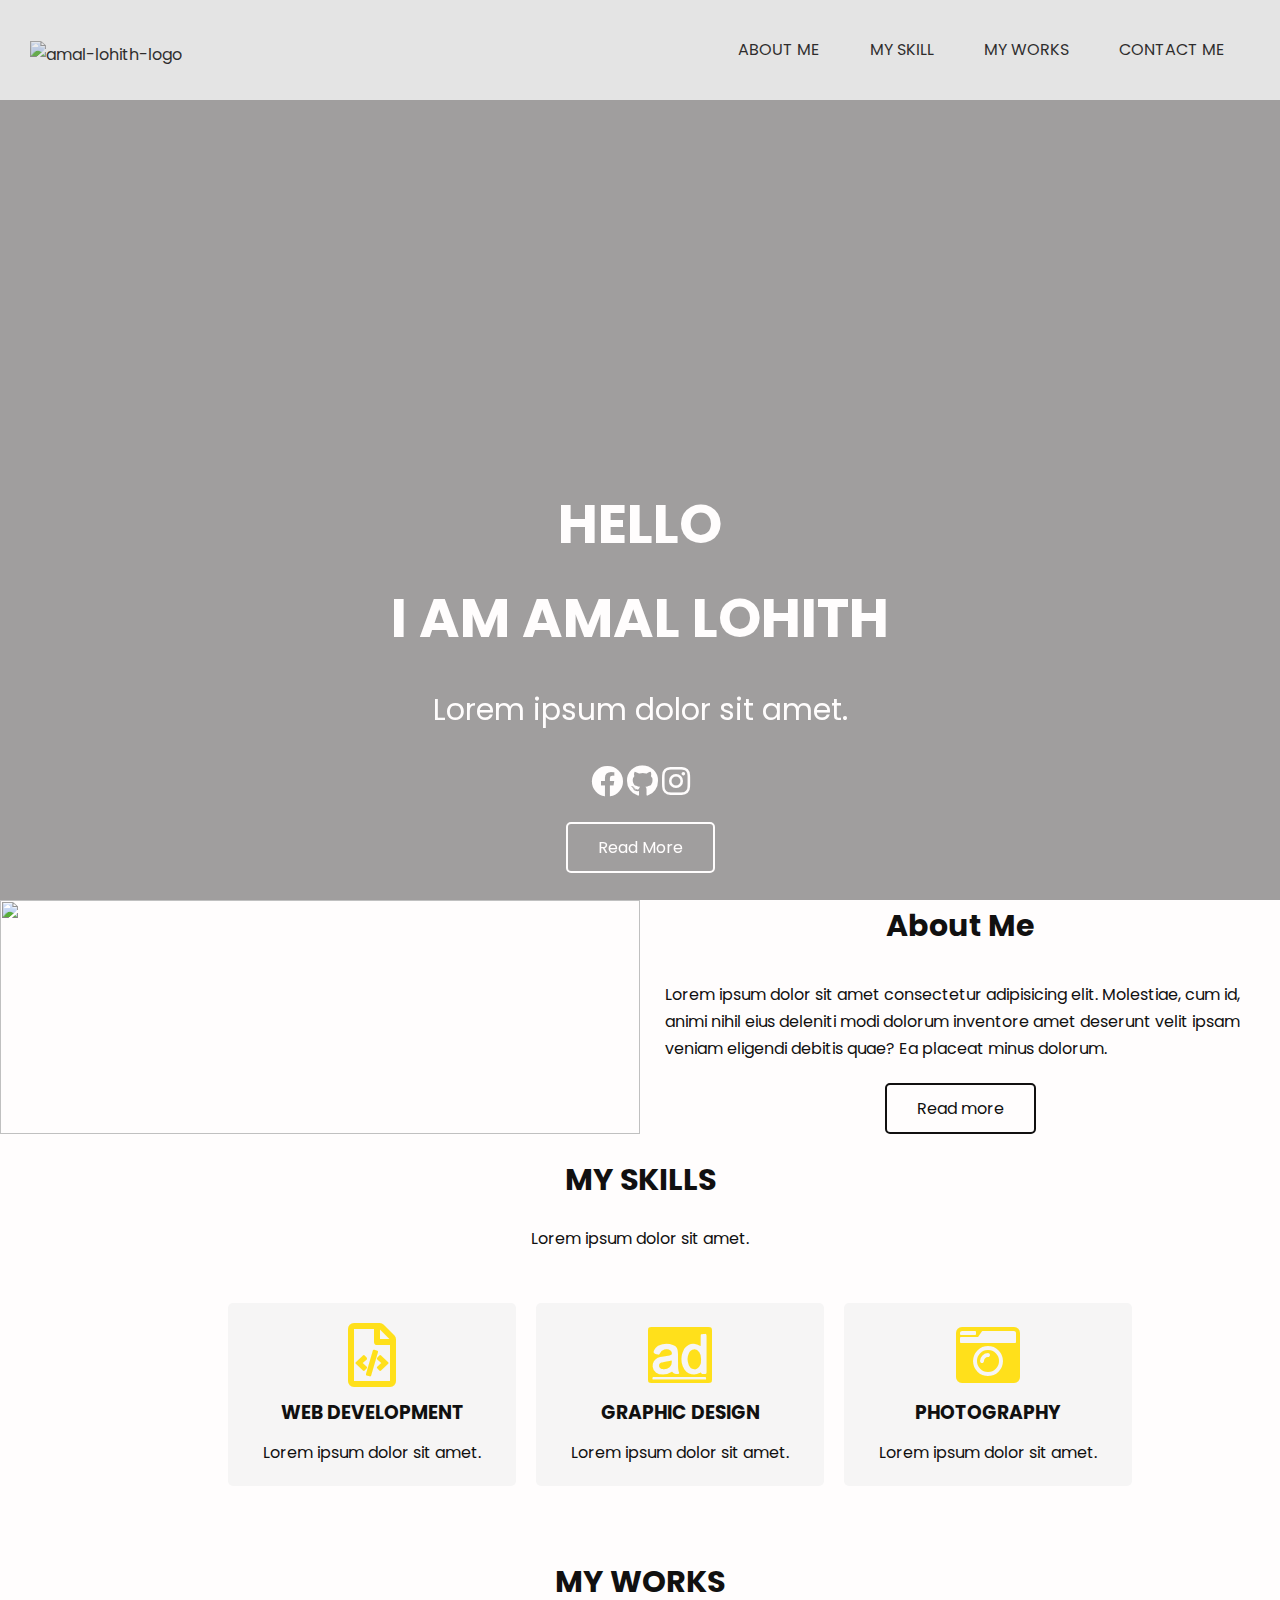
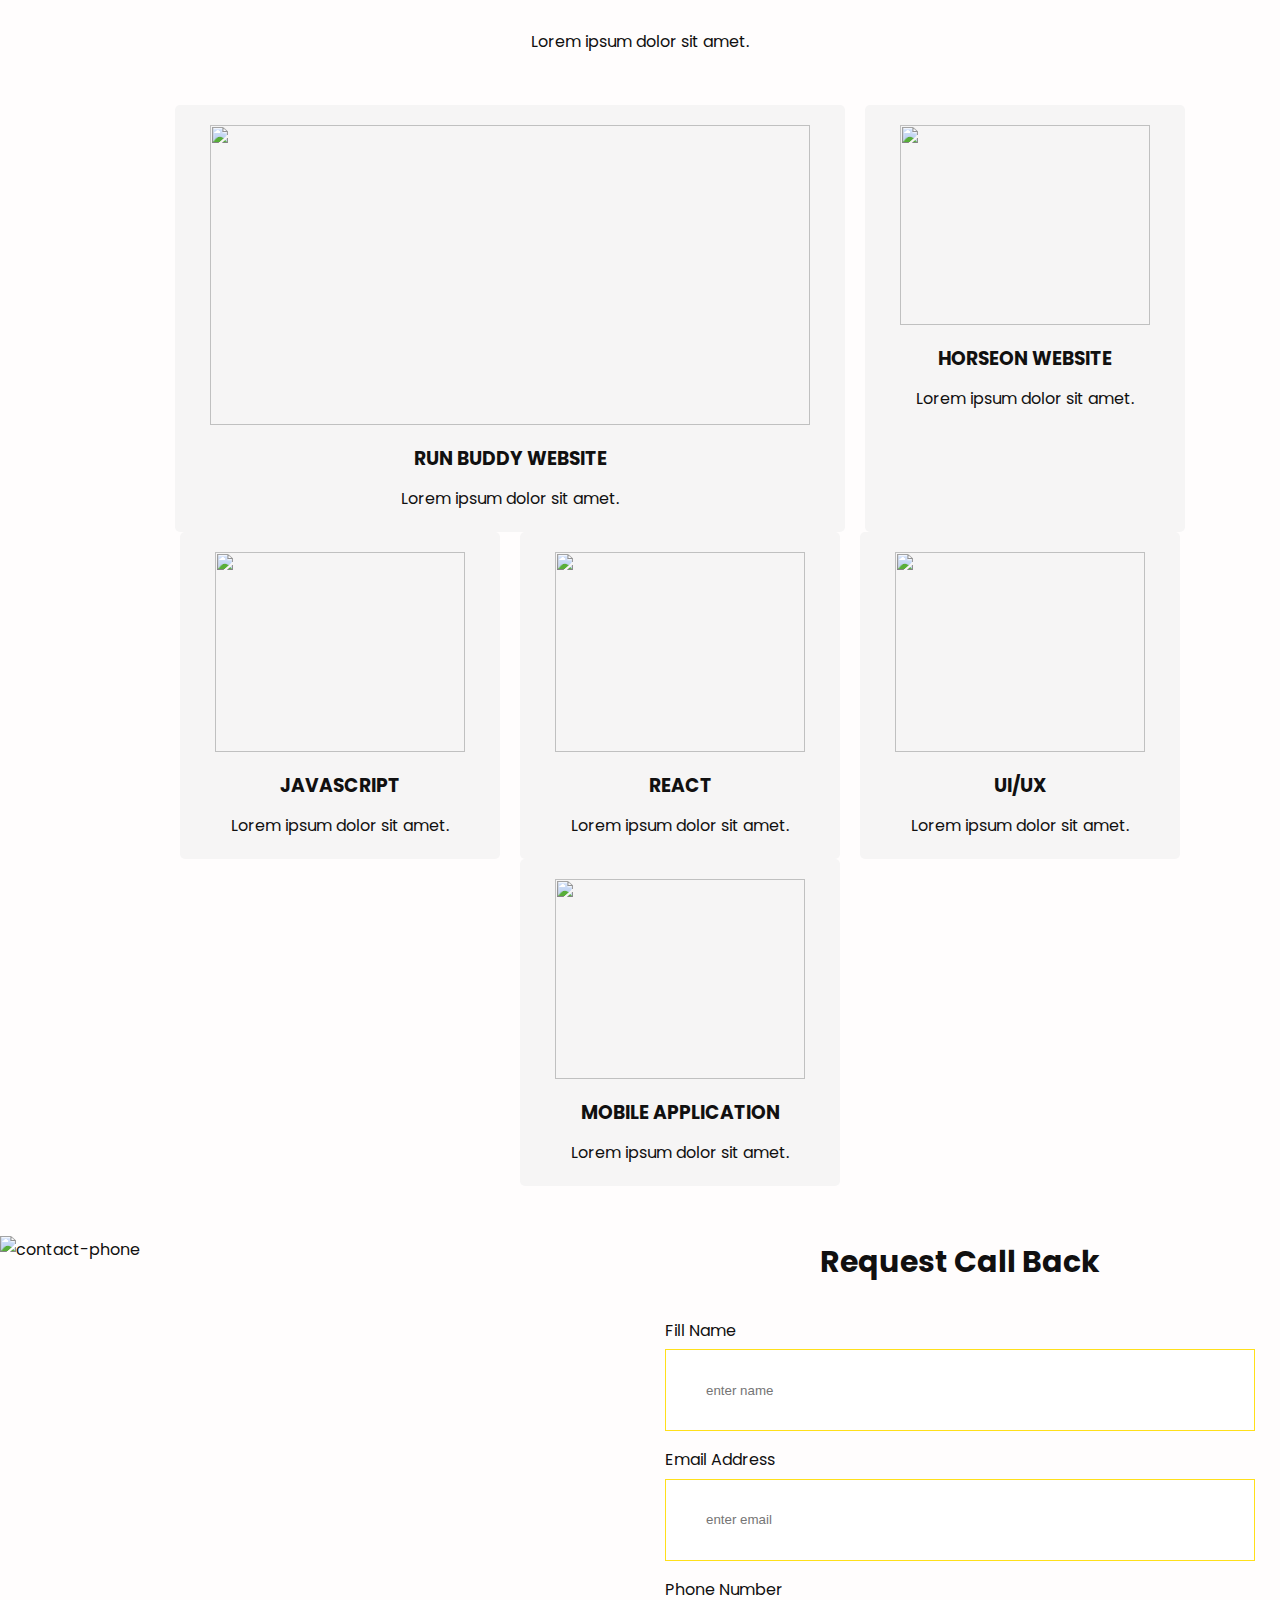
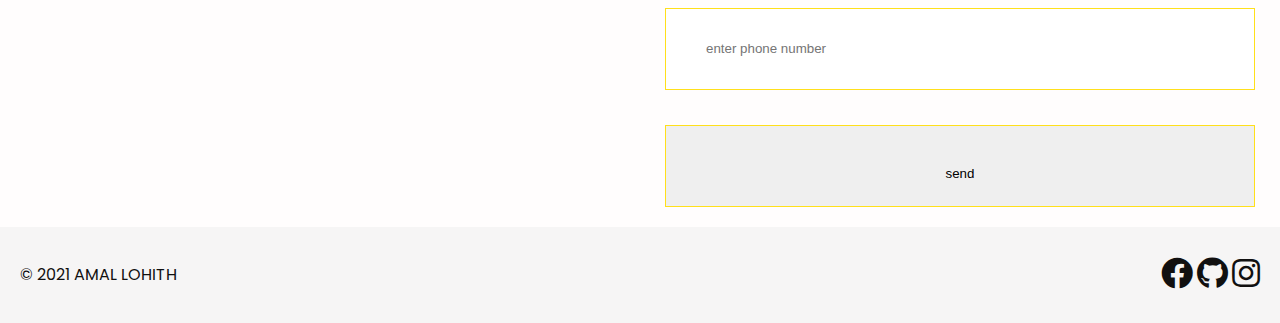
==== index.html @ c433d0b9 "all links check" ====
<!DOCTYPE html>
<html lang="en">

<head>
  <meta charset="UTF-8">
  <meta http-equiv="X-UA-Compatible" content="IE=edge">
  <meta name="viewport" content="width=device-width, initial-scale=1.0">
  <link rel="stylesheet" href="./css/stylesheet.css">
  <link rel="stylesheet" href="https://cdnjs.cloudflare.com/ajax/libs/font-awesome/5.15.3/css/all.min.css">

  <title>AMAL LOHITH</title>
</head>
<!-- hero/jumbroton -->
<header class="hero" id="home">
  <!-- navbar -->
  <div class="navbar">
    <a href="#home"><img src="./image/LOGO-MAILCHIMP-COLO.png" alt="amal-lohith-logo"></a>

    <nav class="nav">
      <ul>
        <li><a href="#about-me">ABOUT ME</a> </li>
        <li><a href="#my-skills">MY SKILL</a> </li>
        <li><a href="#my-works">MY WORKS</a> </li>
        <li><a href="#contact-me">CONTACT ME</a> </li>
      </ul>
    </nav>
  </div>
  <div class="content">
    <h1>HELLO</h1>
    <h1>I AM AMAL LOHITH</h1>
    <P>Lorem ipsum dolor sit amet.</P>
    <div class="icon-hero">
      <a href="https://www.facebook.com/profile.php?id=100009251343406" target="_blank"><i
          class="fab fa-2x fa-facebook foot-icon"></i></a>
      <a href="https://github.com/LohithAmal" target="_blank"><i class="fab fa-2x fa-github foot-icon"></i></a>
      <a href="https://www.instagram.com/lohith_amal/" target="_blank"><i
          class="fab fa-2x fa-instagram foot-icon"></i></a>
    </div>
    <a href="#about-me" class="button">Read More</a>
  </div>
</header>
<!-- about me -->

<section class="about-me" id="about-me">
  <div class="row">
    <div class="column">
      <div class="column-1">
        <img src="./image/round.jpg" alt="">
      </div>
    </div>
    <div class="column">
      <div class="column-2">
        <h2><span class="name">A</span>bout <span class="name">M</span>e</h2>
        <p>Lorem ipsum dolor sit amet consectetur adipisicing elit. Molestiae, cum id, animi nihil eius deleniti modi
          dolorum inventore amet deserunt velit ipsam veniam eligendi debitis quae? Ea placeat minus dolorum.</p>
        <a href="#" class="buttonn">Read more</a>
      </div>
    </div>
  </div>
</section>

<!-- my skills -->
<section class="skill" id="my-skills">
  <div class="skill-content">
    <h2><span class="name">M</span>Y <span class="name">S</span>KILLS</h2>
    <p>Lorem ipsum dolor sit amet.</p>
  </div>
  <div class="skill-row">
    <div class="skill-column">
      <div class="skill-column-1">
        <i class="far fa-4x  fa-file-code icon-hover icon-color"></i>
        <h3>WEB DEVELOPMENT</h3>
        <P>Lorem ipsum dolor sit amet.</P>
      </div>
      <div class="skill-column-2">
        <i class="fab fa-4x fa-adversal icon-hover icon-color"></i>
        <h3>GRAPHIC DESIGN</h3>
        <P>Lorem ipsum dolor sit amet.</P>
      </div>
      <div class="skill-column-3">
        <i class="fas fa-4x fa-camera-retro icon-hover icon-color"></i>
        <h3>PHOTOGRAPHY</h3>
        <P>Lorem ipsum dolor sit amet.</P>
      </div>
    </div>
  </div>
</section>

<!-- my works -->

<section class="skill" id="my-works">
  <div class="skill-content">
    <h2><span class="name">M</span>Y <span class="name">W</span>ORKS</h2>
    <p>Lorem ipsum dolor sit amet.</p>
  </div>
  <div class="skill-row">
    <div class="skill-column">
      <div class="skill-column-1 grow">
        <a href="https://lohithamal.github.io/project-1/" target="_blank"><img src="./image/IMAGE1.jpg" alt=""></a>
        <h3>RUN BUDDY WEBSITE</h3>
        <P>Lorem ipsum dolor sit amet.</P>
      </div>
      <div class="skill-column-2">
        <a href="https://lohithamal.github.io/Assignment_1_uft/" target="_blank"><img src="./image/img9.jpg" alt=""></a>
        <h3>HORSEON WEBSITE</h3>
        <P>Lorem ipsum dolor sit amet.</P>
      </div>
      <div class="skill-column-3">
        <a href="#"><img src="./image/IMAGE3.jpg" alt=""></a>
        <h3>JAVASCRIPT</h3>
        <P>Lorem ipsum dolor sit amet.</P>
      </div>
      <div class="skill-column-3">
        <a href="#"><img src="./image/IMAGE4.jpg" alt=""></a>
        <h3>REACT</h3>
        <P>Lorem ipsum dolor sit amet.</P>
      </div>
      <div class="skill-column-3">
        <a href="#"><img src="./image/IMAGE7.jpg" alt=""></a>
        <h3>UI/UX</h3>
        <P>Lorem ipsum dolor sit amet.</P>
      </div>
      <div class="skill-column-3">
        <a href="#"><img src="./image/IMAGE8.jpg" alt=""></a>
        <h3>MOBILE APPLICATION</h3>
        <P>Lorem ipsum dolor sit amet.</P>
      </div>
    </div>
  </div>
</section>


<!-- call back form -->
<section class="about-me" id="contact-me">
  <div class="row">
    <div class="column">
      <div class="column-1">
        <img src="./image/contact_image.jpg" alt="contact-phone">
      </div>
    </div>
    <div class="column">
      <div class="column-2">
        <h2>Request Call Back</h2>
        <form class="call-back">
          <div class="form-control">
            <label for="name">Fill Name</label>
            <input type="text" id="name" name="name" placeholder="enter name">
          </div>
          <div class="form-control">
            <label for="email">Email Address</label>
            <input type="email" id="name" name="email" placeholder="enter email">
          </div>
          <div class="form-control">
            <label for="phone">Phone Number</label>
            <input type="text" id="phone" name="phone" placeholder="enter phone number">
          </div>
          <input type="submit" value="send" id="submit" class="btn-contact">
        </form>
      </div>
    </div>
  </div>
</section>

<!-- footer -->
<footer class="footer">
  <div class="footer-right">
    <p>&copy; 2021 AMAL LOHITH</p>
  </div>
  <div class="footer-left">
    <a href="https://www.facebook.com/profile.php?id=100009251343406" target="_blank"><i
        class="fab fa-2x fa-facebook foot-icon"></i></a>
    <a href="https://github.com/LohithAmal" target="_blank"><i class="fab fa-2x fa-github foot-icon"></i></a>
    <a href="https://www.instagram.com/lohith_amal/" target="_blank"><i
        class="fab fa-2x fa-instagram foot-icon"></i></a>
  </div>
</footer>

</body>

</html>
---- css/stylesheet.css ----
@import url('https://fonts.googleapis.com/css2?family=Poppins:wght@300;400&display=swap');
/* css variables */
:root{
  --background-color: #fffdfd;
  --text-color-1: #111010;
  --brand-color: #ffe01b;
  --background-color2:#F6F5F5;
}
/* universal styling */
*{
  margin:0;
  padding:0;
  box-sizing: border-box;
}
body{
  font-family: 'Poppins', sans-serif;
  background:var(--background-color);
  color: var(--text-color-1);
  line-height: 1.7;
}
ul{
  list-style: none;
}
a{
  text-decoration: none;
  color: var(--text-color-1);
}
/* navbar styling */
.navbar{
  display: flex;
  align-items: center;
  justify-content: space-between;
  text-align: center;
  background-color: var(--background-color2);
  opacity: 0.8;
  width: 100%;
  height:100px;
  position: fixed;
  top:0;
  padding: 0 30px;
}
.navbar img{
  margin-top: 10px;
}
.nav a{
  color: var(--text-color-1);
  padding: 10px 20px;
  margin:0 5px
}
.nav ul{
  display: flex;
}
.nav a:hover{
  border-bottom: 2px var(--brand-color) solid;
}
/* navbar styling END */

.hero{
  background: url(../image/hero_img.jpg) no-repeat center center/cover;
  height: 100vh;
  position: relative;
  color: var(--background-color);
}
.hero::before{
  content: '';
  position: absolute;
  top: 0;
  left: 0;
  height: 100%;
  width: 100%;
  background-color: var(--text-color-1);
  opacity: 0.4;
}
.hero *{
  z-index: 10;
}
.hero .content{
  display: flex;
  flex-direction: column;
  align-items: center;
  justify-content: center;
  text-align: center;
  height: 150%;
  padding: 0 20px;
}
.icon-hero{
  padding-bottom: 20px;
}
.icon-hero a{
  color: var(--background-color);
 
}
.icon-hero a:hover{
  color: var(--brand-color);
}
.content h1{
  font-size: 55px;
}
.content p{
  font-size:30px;
  max-width: 600px;
  margin: 20px 0 30px;
}

.button{
  display: inline-block;
  color: var(--background-color);
  border:2px var(--background-color) solid;
  padding: 10px 30px;
  border-radius: 5px;
}
.button:hover{
  background-color: var(--brand-color);
  color: var(--text-color-1);
}
.buttonn{
  display: inline-block;
  color: var(--text-color-1);
  border:2px var(--text-color-1) solid;
  padding: 10px 30px;
  border-radius: 5px;
  
}
.buttonn:hover{

}

/* about styling */


.about-me .row {
  display: flex;
  flex-wrap: wrap;
  width: 100%;
}
.about-me .column {
  display: flex;
  flex-direction: column;
  flex-basis: 100%;
  flex: 1;
  
    center/cover;
}
.about-me .column .column-1,
.about-me .column .column-2 {
  height: 100%;
}
.about-me img {
  width: 100%;
  height: 100%;
  object-fit: cover;
  
}
.about-me .column-2 {
  display: flex;
  flex-direction: column;
  align-items: center;
  justify-content: center;
  padding: 0 20px;
  margin: 0 5px;
}
.about-me h2 {
  font-size: 30px;
  font-weight: 600px;
  margin-bottom: 10px;
}
.about-me p {
  margin: 20px 0;
}

/* my skill styling */


.skill{
  display: flex;
  justify-content: space-around;
  flex-direction:column;
  align-items: center;
  text-align: center;
  flex-wrap: wrap;
  background-color:var(--background-color);
}
.skill-content h2{
  font-size: 1.9rem;
  padding: 20px;
 
}
.skill-row{
 
}
.skill-column{
  display: flex;
  flex-direction: row;
  justify-content: center;
  padding:30px 30px;
  margin:20px 30px;
  flex-wrap: wrap;
  flex:1;
  height: 100%;
  width: 100%;
}
.skill-column-1, .skill-column-2, .skill-column-3{
  padding: 20px 35px;
  margin-left: 20px;
  background-color: var(--background-color2);
  border-radius: 5px;
}
.icon-hover:hover{
  opacity: 0.8;
}
.skill-column h3{
padding: 10px 0;
}
.icon-color{
  color: var(--brand-color);
}
/* my work styling */
.skill-row img{
  height: 200px;
  width: 250px;
  cursor: pointer;
}
.skill-row img:hover{
  opacity: 0.8;
}

.skill-column .grow img{
  height: 300px;
  width: 600px;
}

/* call back styling */

.call-back{
  width: 100%;
  padding: 20px 0;
}
.call-back label{
  display: block;
  margin-bottom: 5px;
}
.call-back .form-control{
  margin-bottom: 15px;
}
.call-back input{
  width: 100%;
  padding:40px;
  height: 40px;
  border: 1px var(--brand-color) solid;
}
.btn-contact{
  padding: 12px 0;
  margin-top: 20px;
  display: inline-block;  
}
/* footer styling */
.footer{
  display: flex;
  justify-content: space-between;
  align-items: center;
  text-align: center;
  padding: 30px 20px;
  background-color: var(--background-color2);
}
.footer a:hover{
  color: var(--brand-color);
}
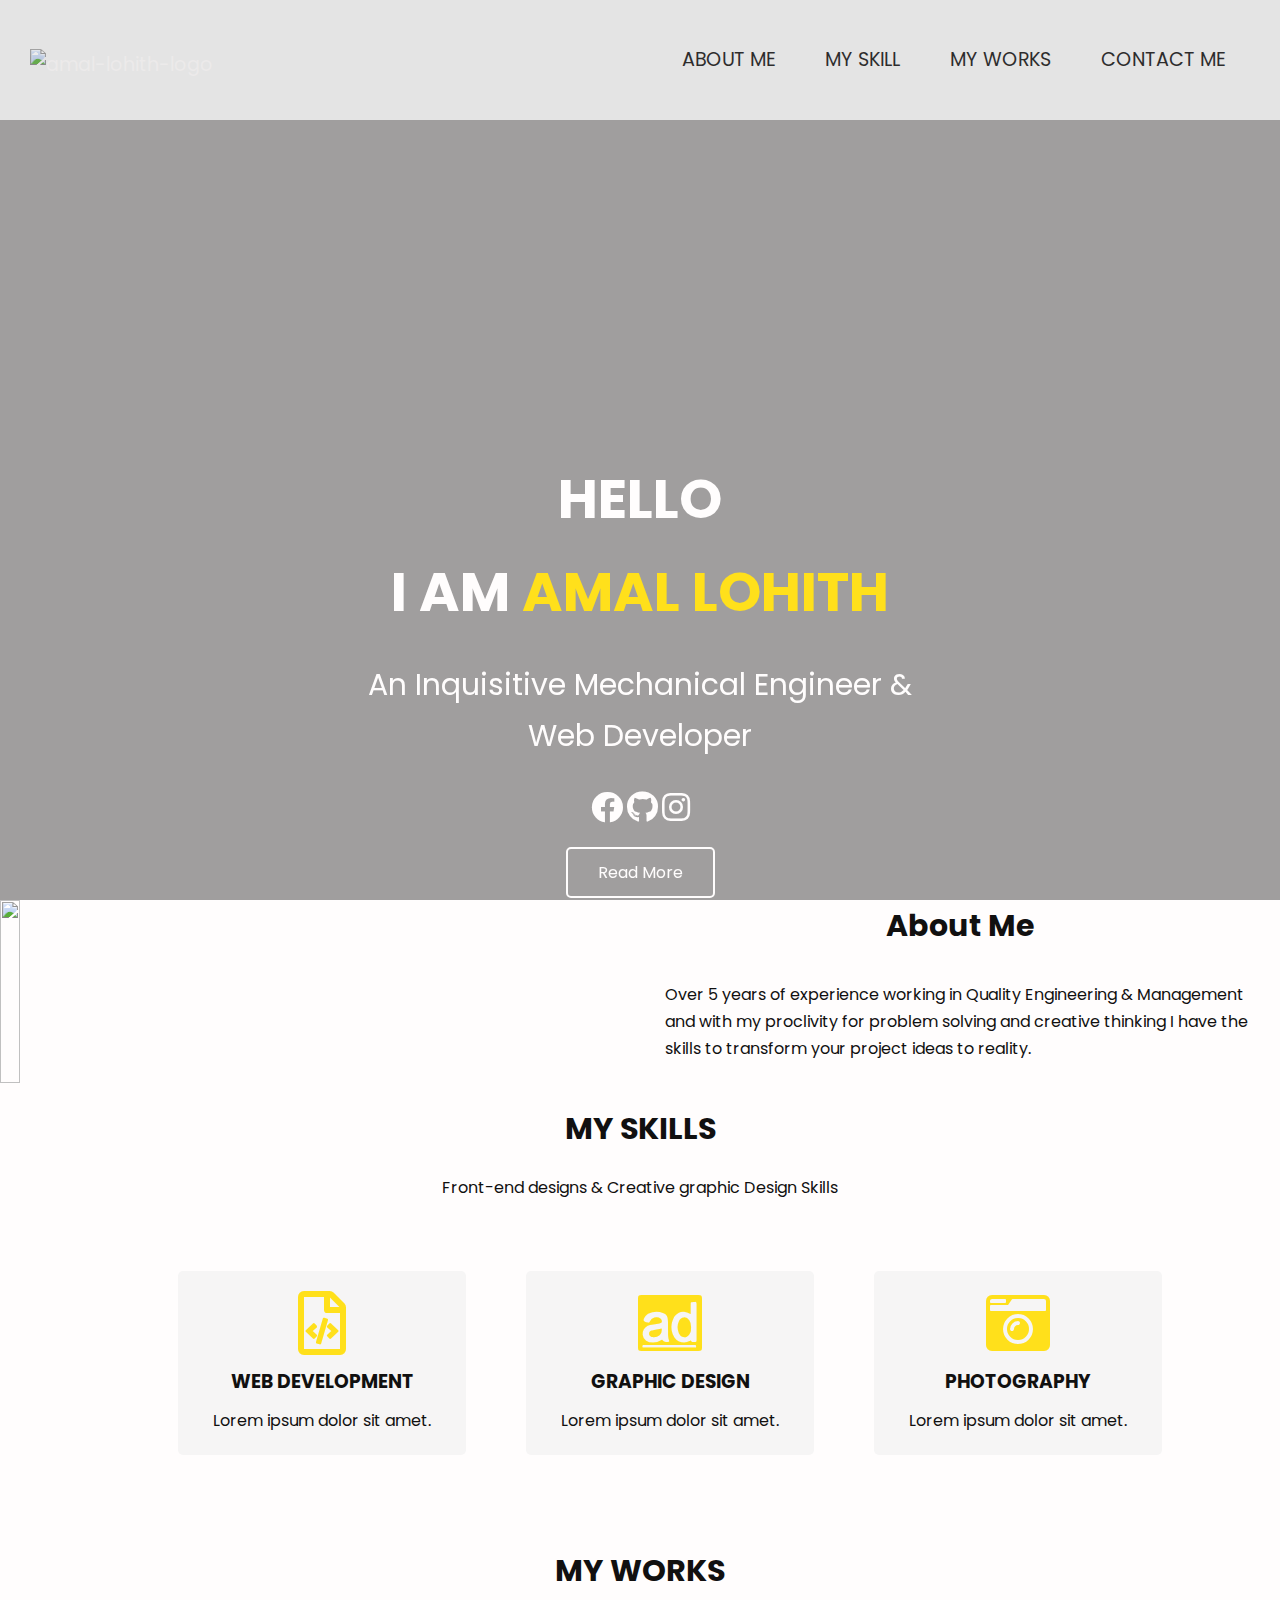
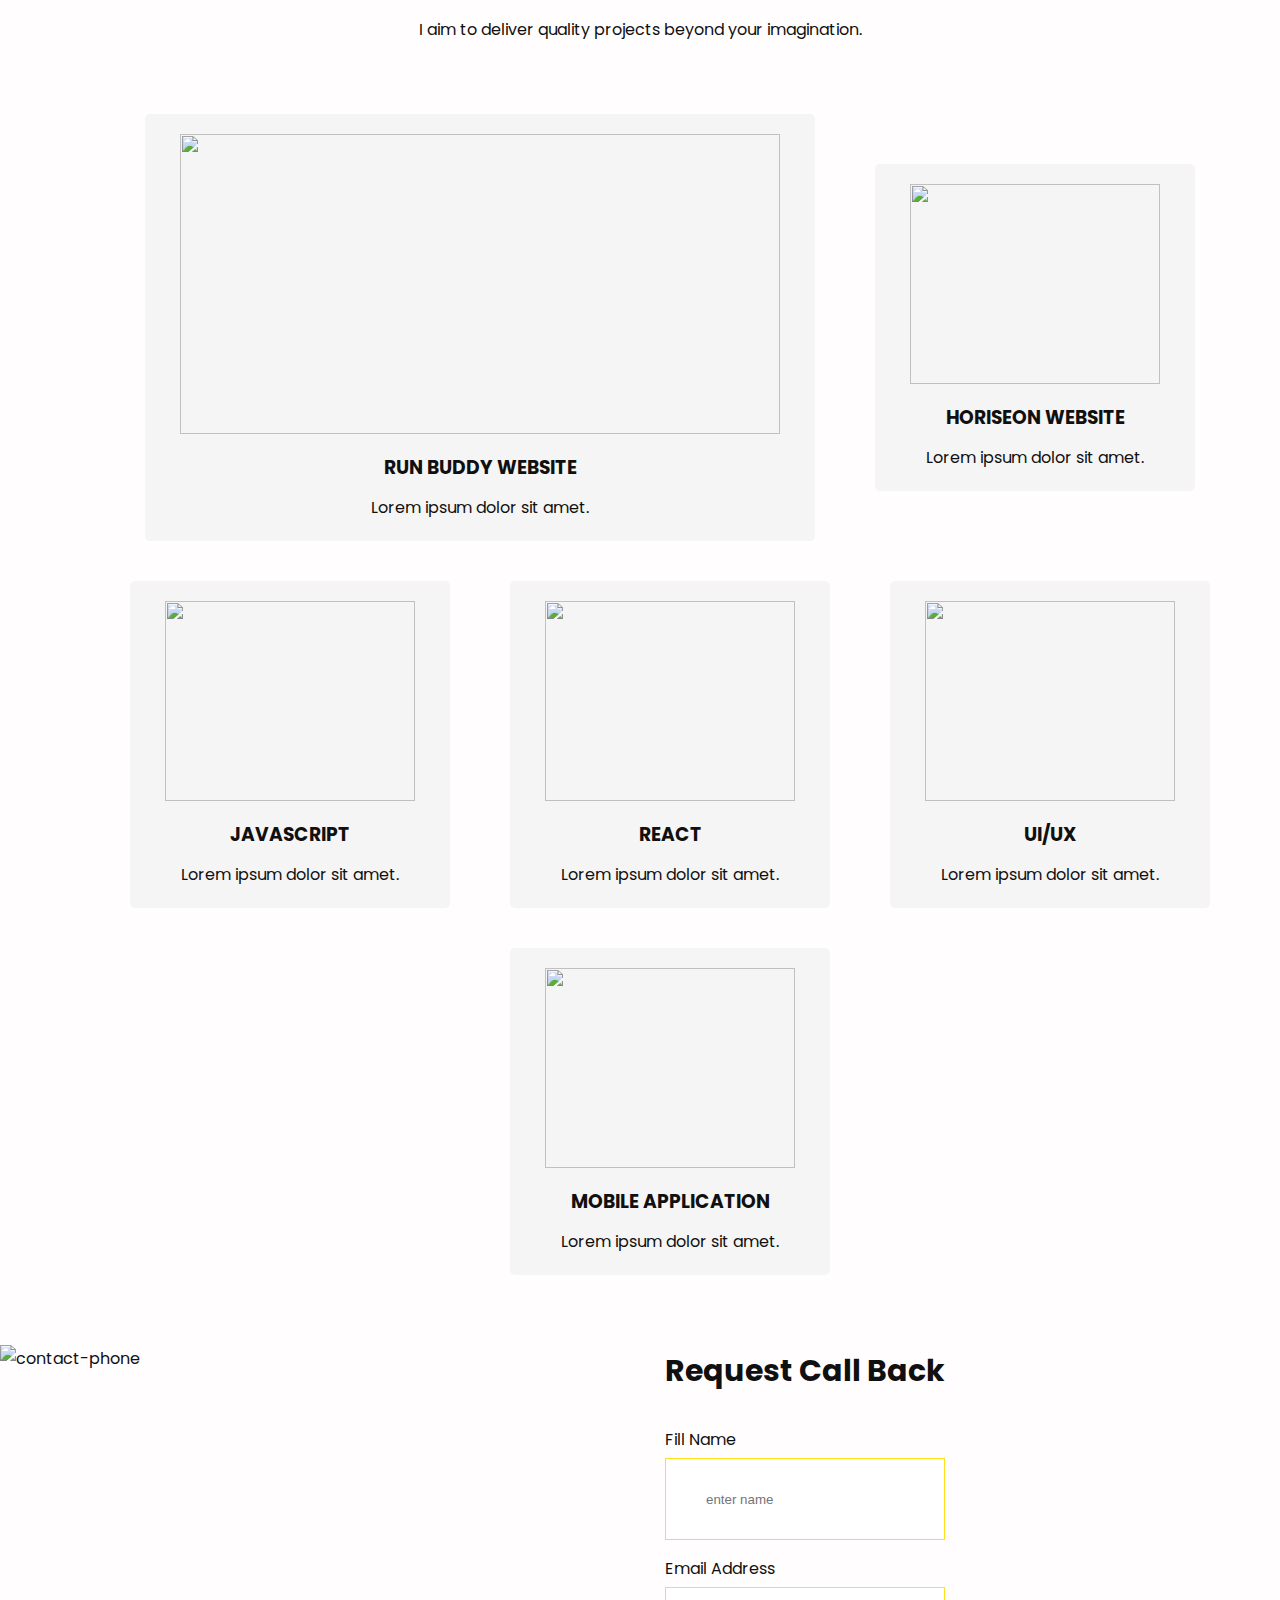
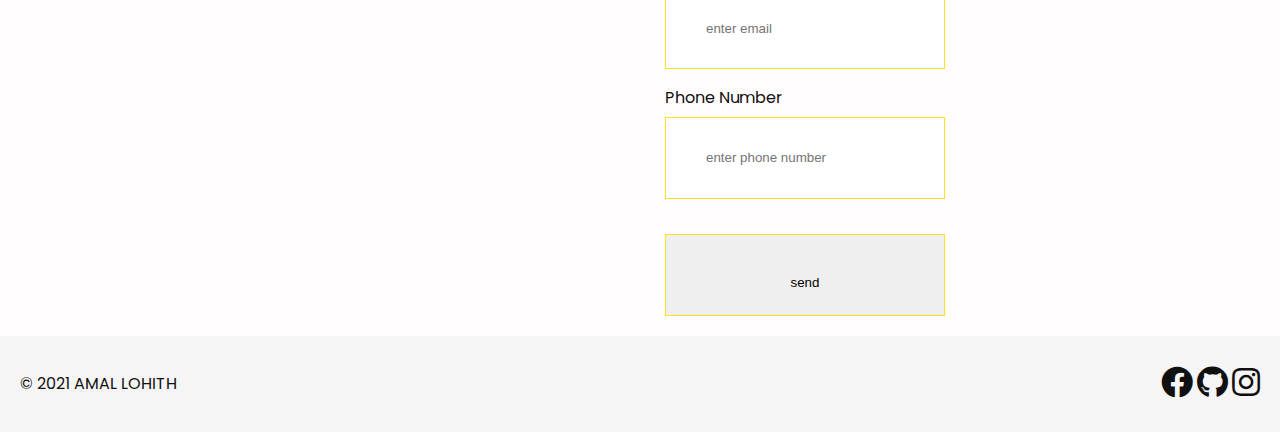
==== commit 2995526e: "add work in progress content" ====
--- a/index.html
+++ b/index.html
@@ -27,8 +27,8 @@
   </div>
   <div class="content">
     <h1>HELLO</h1>
-    <h1>I AM AMAL LOHITH</h1>
-    <P>Lorem ipsum dolor sit amet.</P>
+    <h1>I AM <span class="yellow">AMAL LOHITH</span> </h1>
+    <P>An Inquisitive Mechanical Engineer & Web Developer</P>
     <div class="icon-hero">
       <a href="https://www.facebook.com/profile.php?id=100009251343406" target="_blank"><i
           class="fab fa-2x fa-facebook foot-icon"></i></a>
@@ -50,10 +50,11 @@
     </div>
     <div class="column">
       <div class="column-2">
-        <h2><span class="name">A</span>bout <span class="name">M</span>e</h2>
-        <p>Lorem ipsum dolor sit amet consectetur adipisicing elit. Molestiae, cum id, animi nihil eius deleniti modi
-          dolorum inventore amet deserunt velit ipsam veniam eligendi debitis quae? Ea placeat minus dolorum.</p>
-        <a href="#" class="buttonn">Read more</a>
+        <h2>About Me</h2>
+        <p>Over 5 years of experience working in Quality Engineering & Management and with my proclivity for problem
+          solving and creative thinking I have the skills to transform your project ideas to reality.</p>
+
+
       </div>
     </div>
   </div>
@@ -63,22 +64,25 @@
 <section class="skill" id="my-skills">
   <div class="skill-content">
     <h2><span class="name">M</span>Y <span class="name">S</span>KILLS</h2>
-    <p>Lorem ipsum dolor sit amet.</p>
+    <p>Front-end designs & Creative graphic Design Skills</p>
   </div>
   <div class="skill-row">
     <div class="skill-column">
       <div class="skill-column-1">
-        <i class="far fa-4x  fa-file-code icon-hover icon-color"></i>
+        <a href="./construction.html"><i class="far fa-4x  fa-file-code icon-hover icon-color"></i></a>
+
         <h3>WEB DEVELOPMENT</h3>
         <P>Lorem ipsum dolor sit amet.</P>
       </div>
       <div class="skill-column-2">
-        <i class="fab fa-4x fa-adversal icon-hover icon-color"></i>
+        <a href="./construction.html"><i class="fab fa-4x fa-adversal icon-hover icon-color"></i></a>
+
         <h3>GRAPHIC DESIGN</h3>
         <P>Lorem ipsum dolor sit amet.</P>
       </div>
       <div class="skill-column-3">
-        <i class="fas fa-4x fa-camera-retro icon-hover icon-color"></i>
+        <a href="./construction.html"><i class="fas fa-4x fa-camera-retro icon-hover icon-color"></i></a>
+
         <h3>PHOTOGRAPHY</h3>
         <P>Lorem ipsum dolor sit amet.</P>
       </div>
@@ -91,7 +95,7 @@
 <section class="skill" id="my-works">
   <div class="skill-content">
     <h2><span class="name">M</span>Y <span class="name">W</span>ORKS</h2>
-    <p>Lorem ipsum dolor sit amet.</p>
+    <p>I aim to deliver quality projects beyond your imagination.</p>
   </div>
   <div class="skill-row">
     <div class="skill-column">
@@ -102,26 +106,26 @@
       </div>
       <div class="skill-column-2">
         <a href="https://lohithamal.github.io/Assignment_1_uft/" target="_blank"><img src="./image/img9.jpg" alt=""></a>
-        <h3>HORSEON WEBSITE</h3>
+        <h3>HORISEON WEBSITE</h3>
         <P>Lorem ipsum dolor sit amet.</P>
       </div>
       <div class="skill-column-3">
-        <a href="#"><img src="./image/IMAGE3.jpg" alt=""></a>
+        <a href="./construction.html"><img src="./image/IMAGE3.jpg" alt=""></a>
         <h3>JAVASCRIPT</h3>
         <P>Lorem ipsum dolor sit amet.</P>
       </div>
       <div class="skill-column-3">
-        <a href="#"><img src="./image/IMAGE4.jpg" alt=""></a>
+        <a href="./construction.html"><img src="./image/IMAGE4.jpg" alt=""></a>
         <h3>REACT</h3>
         <P>Lorem ipsum dolor sit amet.</P>
       </div>
       <div class="skill-column-3">
-        <a href="#"><img src="./image/IMAGE7.jpg" alt=""></a>
+        <a href="./construction.html"><img src="./image/IMAGE7.jpg" alt=""></a>
         <h3>UI/UX</h3>
         <P>Lorem ipsum dolor sit amet.</P>
       </div>
       <div class="skill-column-3">
-        <a href="#"><img src="./image/IMAGE8.jpg" alt=""></a>
+        <a href="./construction.html"><img src="./image/IMAGE8.jpg" alt=""></a>
         <h3>MOBILE APPLICATION</h3>
         <P>Lorem ipsum dolor sit amet.</P>
       </div>
--- a/css/stylesheet.css
+++ b/css/stylesheet.css
@@ -1,3 +1,4 @@
+@import url('https://fonts.googleapis.com/css2?family=Poppins:wght@300;400&display=swap');
 @import url('https://fonts.googleapis.com/css2?family=Poppins:wght@300;400&display=swap');
 /* css variables */
 :root{
@@ -23,18 +24,19 @@
 }
 a{
   text-decoration: none;
-  color: var(--text-color-1);
+  color: var(--background-color);
 }
 /* navbar styling */
 .navbar{
+  font-size: 1.2rem;
   display: flex;
   align-items: center;
   justify-content: space-between;
   text-align: center;
+  width: 100%;
+  height:120px;
   background-color: var(--background-color2);
   opacity: 0.8;
-  width: 100%;
-  height:100px;
   position: fixed;
   top:0;
   padding: 0 30px;
@@ -51,10 +53,17 @@
   display: flex;
 }
 .nav a:hover{
-  border-bottom: 2px var(--brand-color) solid;
-}
+  color: var(--brand-color);
+}
+/* navbar mobile */
+
 /* navbar styling END */
-
+.hero-const{
+  background: url(../image/shutterstock_372125761.jpg) no-repeat center center/cover;
+  height: 100vh;
+  position: relative;
+  color: var(--background-color);
+}
 .hero{
   background: url(../image/hero_img.jpg) no-repeat center center/cover;
   height: 100vh;
@@ -113,16 +122,21 @@
   background-color: var(--brand-color);
   color: var(--text-color-1);
 }
-.buttonn{
+
+.btn{
   display: inline-block;
   color: var(--text-color-1);
   border:2px var(--text-color-1) solid;
   padding: 10px 30px;
   border-radius: 5px;
-  
-}
-.buttonn:hover{
-
+}
+.btn:hover{
+  background-color: var(--brand-color);
+}
+
+.yellow{
+  color: var(--brand-color);
+  
 }
 
 /* about styling */
@@ -135,12 +149,11 @@
 }
 .about-me .column {
   display: flex;
-  flex-direction: column;
   flex-basis: 100%;
+  flex-wrap: wrap;
   flex: 1;
   
-    center/cover;
-}
+}  
 .about-me .column .column-1,
 .about-me .column .column-2 {
   height: 100%;
@@ -173,11 +186,12 @@
 
 .skill{
   display: flex;
-  justify-content: space-around;
-  flex-direction:column;
+  
+  justify-content: center;
   align-items: center;
   text-align: center;
   flex-wrap: wrap;
+  
   background-color:var(--background-color);
 }
 .skill-content h2{
@@ -185,23 +199,30 @@
   padding: 20px;
  
 }
-.skill-row{
- 
-}
+.skill-content{
+  display: flex;
+  flex-direction: column;
+  justify-content: center;
+  align-items: center;
+  text-align: center
+  height:100%
+}
+
 .skill-column{
   display: flex;
   flex-direction: row;
   justify-content: center;
+  align-items: center;
   padding:30px 30px;
   margin:20px 30px;
-  flex-wrap: wrap;
-  flex:1;
+  flex-wrap:wrap;
+  
   height: 100%;
   width: 100%;
 }
 .skill-column-1, .skill-column-2, .skill-column-3{
   padding: 20px 35px;
-  margin-left: 20px;
+  margin:20px 30px;
   background-color: var(--background-color2);
   border-radius: 5px;
 }
@@ -262,6 +283,48 @@
   padding: 30px 20px;
   background-color: var(--background-color2);
 }
+.footer a{
+  color: var(--text-color-1);
+}
 .footer a:hover{
   color: var(--brand-color);
+}
+/* media queries */
+
+@media only screen and (max-width:800px){
+  .navbar{
+    flex-direction: column;
+    padding-bottom: 10px 30px; 
+    
+  
+  }
+  .navbar a{
+    color: var(--brand-color);
+  }
+  .navbar a:hover{
+   
+    color: var(--background-color);
+  }
+  .navbar ul li{
+    border-bottom: 2px var(--brand-color) dotted;
+  }
+  .navbar ul{
+    flex-wrap: nowrap;
+    flex-direction: column;
+    
+  }
+  .hero{
+    height: 150vh;
+  }
+  .hero .content{
+    height: 100%;
+  }
+  .about-me .row{
+    flex-direction: column;
+    background-color: var(--background-color2);
+   
+  }
+  .skill-column{
+    flex-direction: column;
+  }
 }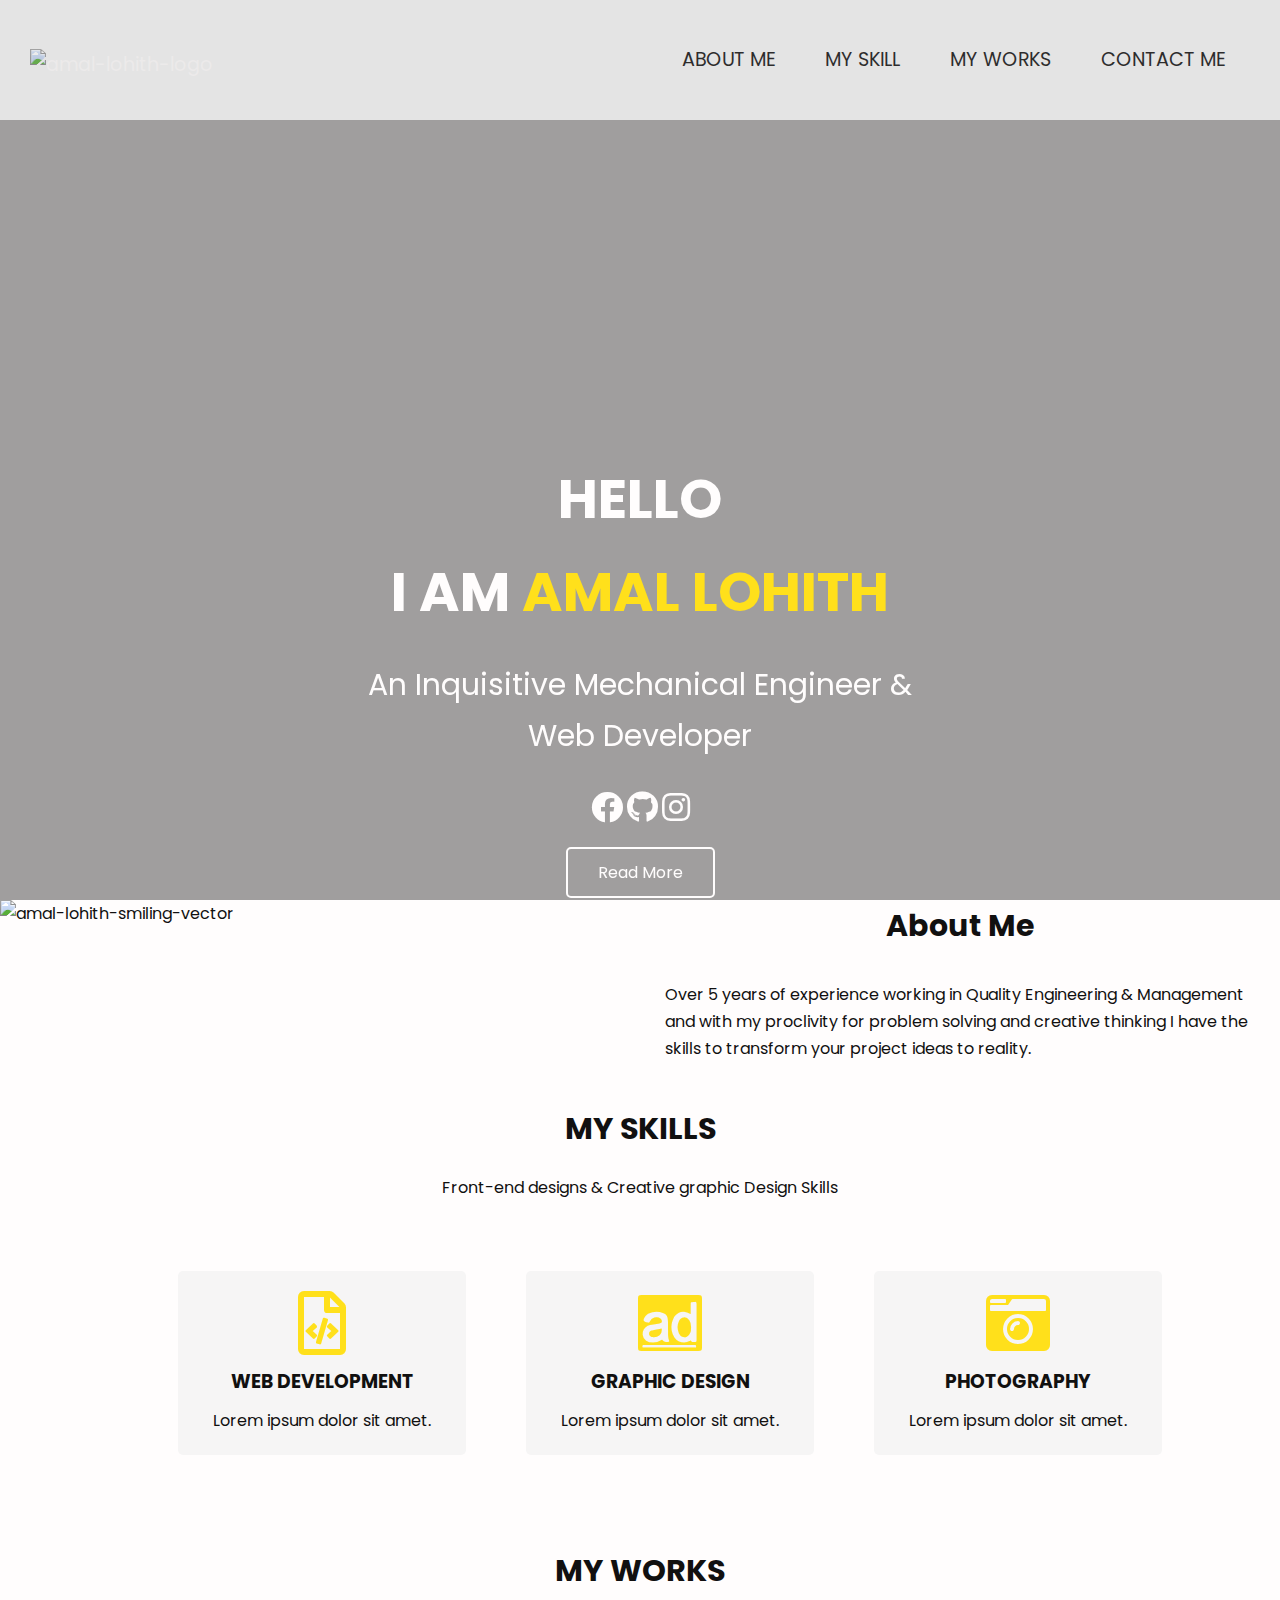
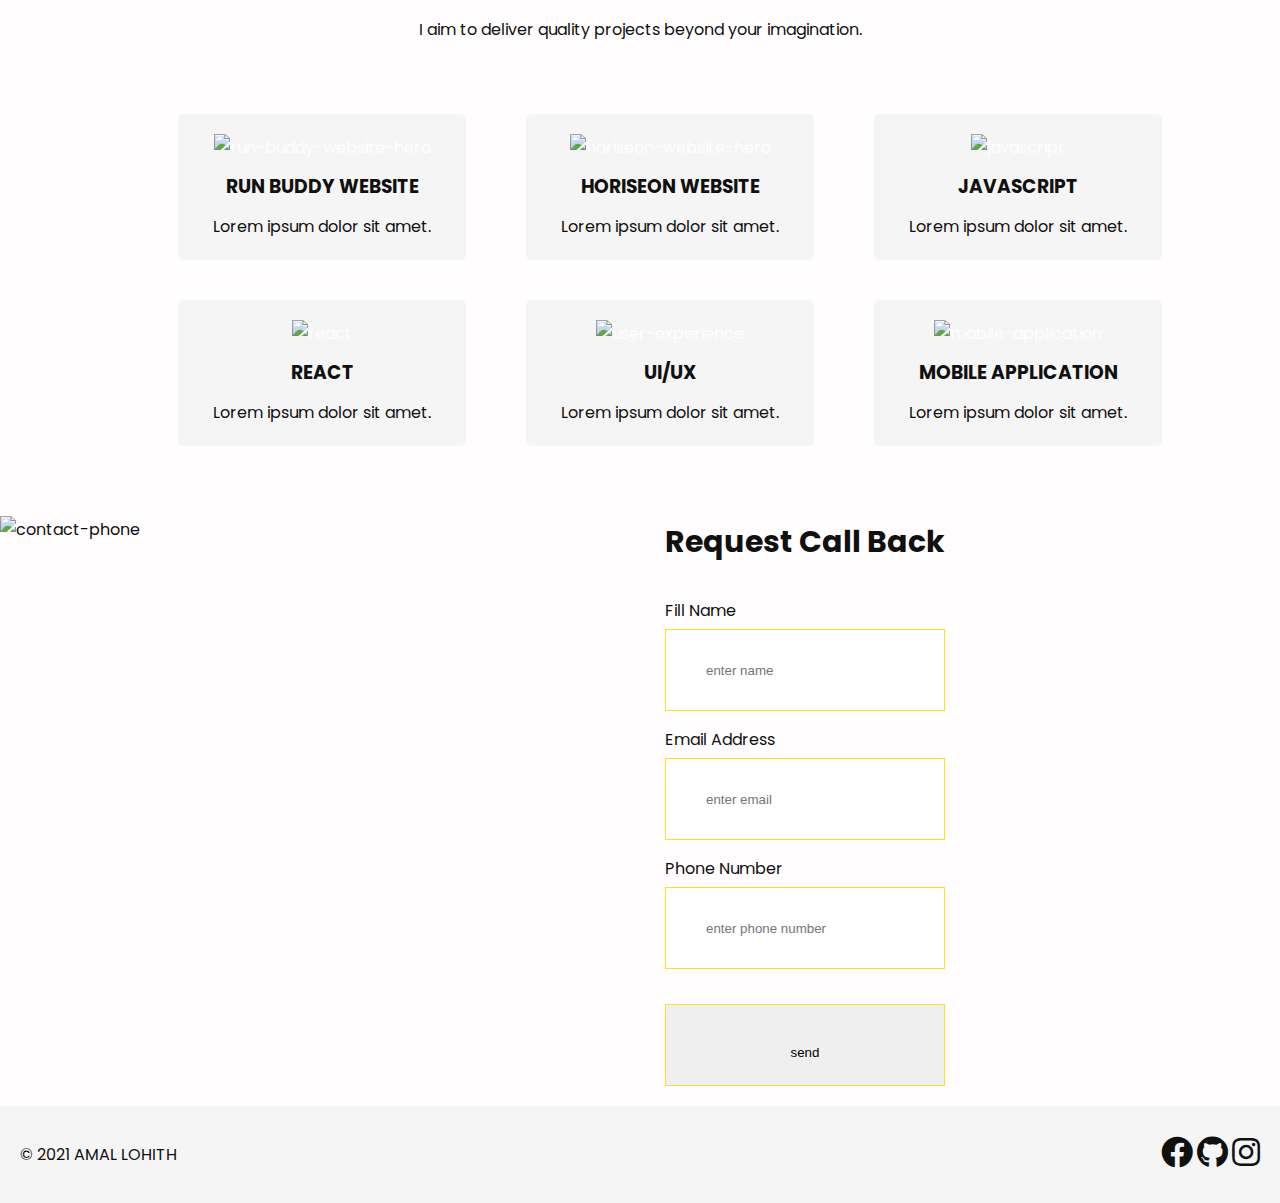
==== commit a0dd2406: "Update index.html" ====
--- a/index.html
+++ b/index.html
@@ -45,7 +45,7 @@
   <div class="row">
     <div class="column">
       <div class="column-1">
-        <img src="./image/round.jpg" alt="">
+        <img src="./image/round.jpg" alt="amal-lohith-smiling-vector">
       </div>
     </div>
     <div class="column">
@@ -100,32 +100,32 @@
   <div class="skill-row">
     <div class="skill-column">
       <div class="skill-column-1 grow">
-        <a href="https://lohithamal.github.io/project-1/" target="_blank"><img src="./image/IMAGE1.jpg" alt=""></a>
+        <a href="https://lohithamal.github.io/project-1/" target="_blank"><img src="./image/IMAGE1.jpg" alt="run-buddy-website-hero"></a>
         <h3>RUN BUDDY WEBSITE</h3>
         <P>Lorem ipsum dolor sit amet.</P>
       </div>
       <div class="skill-column-2">
-        <a href="https://lohithamal.github.io/Assignment_1_uft/" target="_blank"><img src="./image/img9.jpg" alt=""></a>
+        <a href="https://lohithamal.github.io/Assignment_1_uft/" target="_blank"><img src="./image/img9.jpg" alt="horiseon-website-hero"></a>
         <h3>HORISEON WEBSITE</h3>
         <P>Lorem ipsum dolor sit amet.</P>
       </div>
       <div class="skill-column-3">
-        <a href="./construction.html"><img src="./image/IMAGE3.jpg" alt=""></a>
+        <a href="./construction.html"><img src="./image/IMAGE3.jpg" alt="javascript"></a>
         <h3>JAVASCRIPT</h3>
         <P>Lorem ipsum dolor sit amet.</P>
       </div>
       <div class="skill-column-3">
-        <a href="./construction.html"><img src="./image/IMAGE4.jpg" alt=""></a>
+        <a href="./construction.html"><img src="./image/IMAGE4.jpg" alt="react"></a>
         <h3>REACT</h3>
         <P>Lorem ipsum dolor sit amet.</P>
       </div>
       <div class="skill-column-3">
-        <a href="./construction.html"><img src="./image/IMAGE7.jpg" alt=""></a>
+        <a href="./construction.html"><img src="./image/IMAGE7.jpg" alt="user-experience"></a>
         <h3>UI/UX</h3>
         <P>Lorem ipsum dolor sit amet.</P>
       </div>
       <div class="skill-column-3">
-        <a href="./construction.html"><img src="./image/IMAGE8.jpg" alt=""></a>
+        <a href="./construction.html"><img src="./image/IMAGE8.jpg" alt="mobile-application"></a>
         <h3>MOBILE APPLICATION</h3>
         <P>Lorem ipsum dolor sit amet.</P>
       </div>
@@ -181,4 +181,4 @@
 
 </body>
 
-</html>+</html>
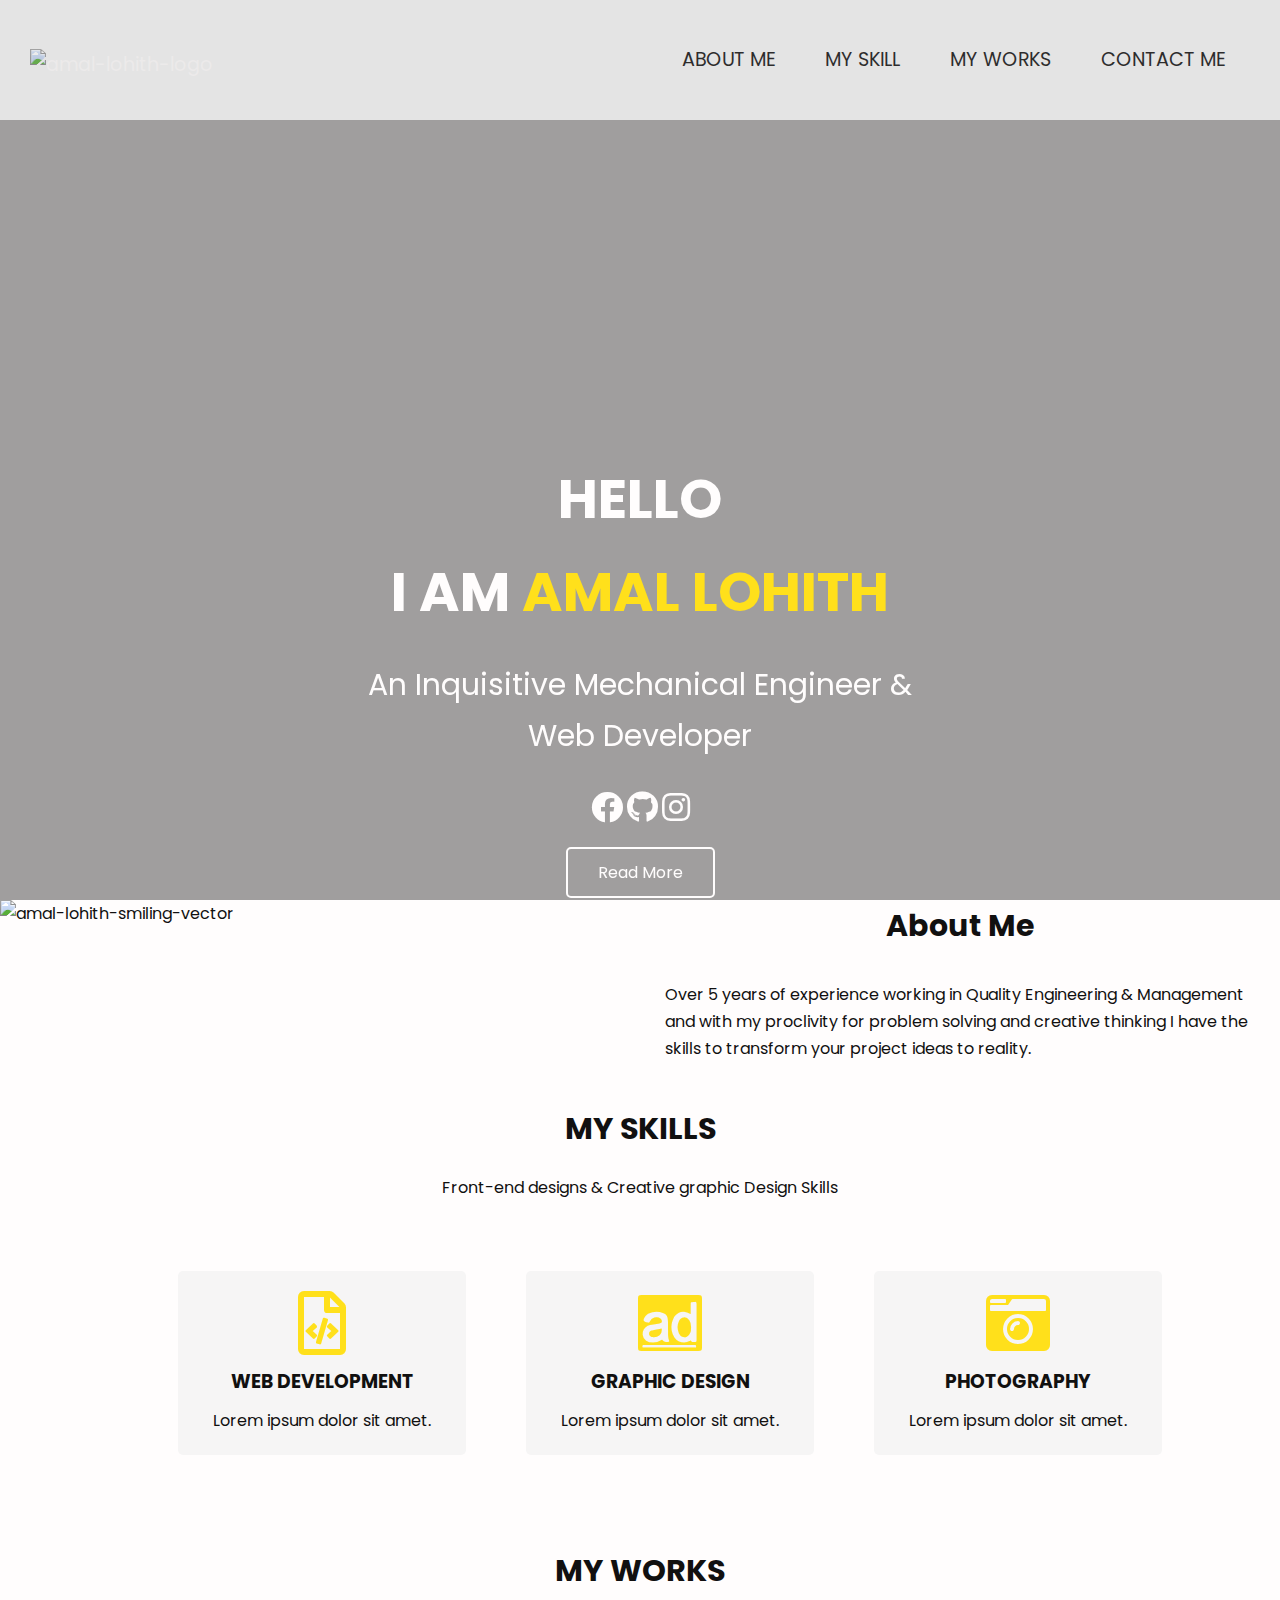
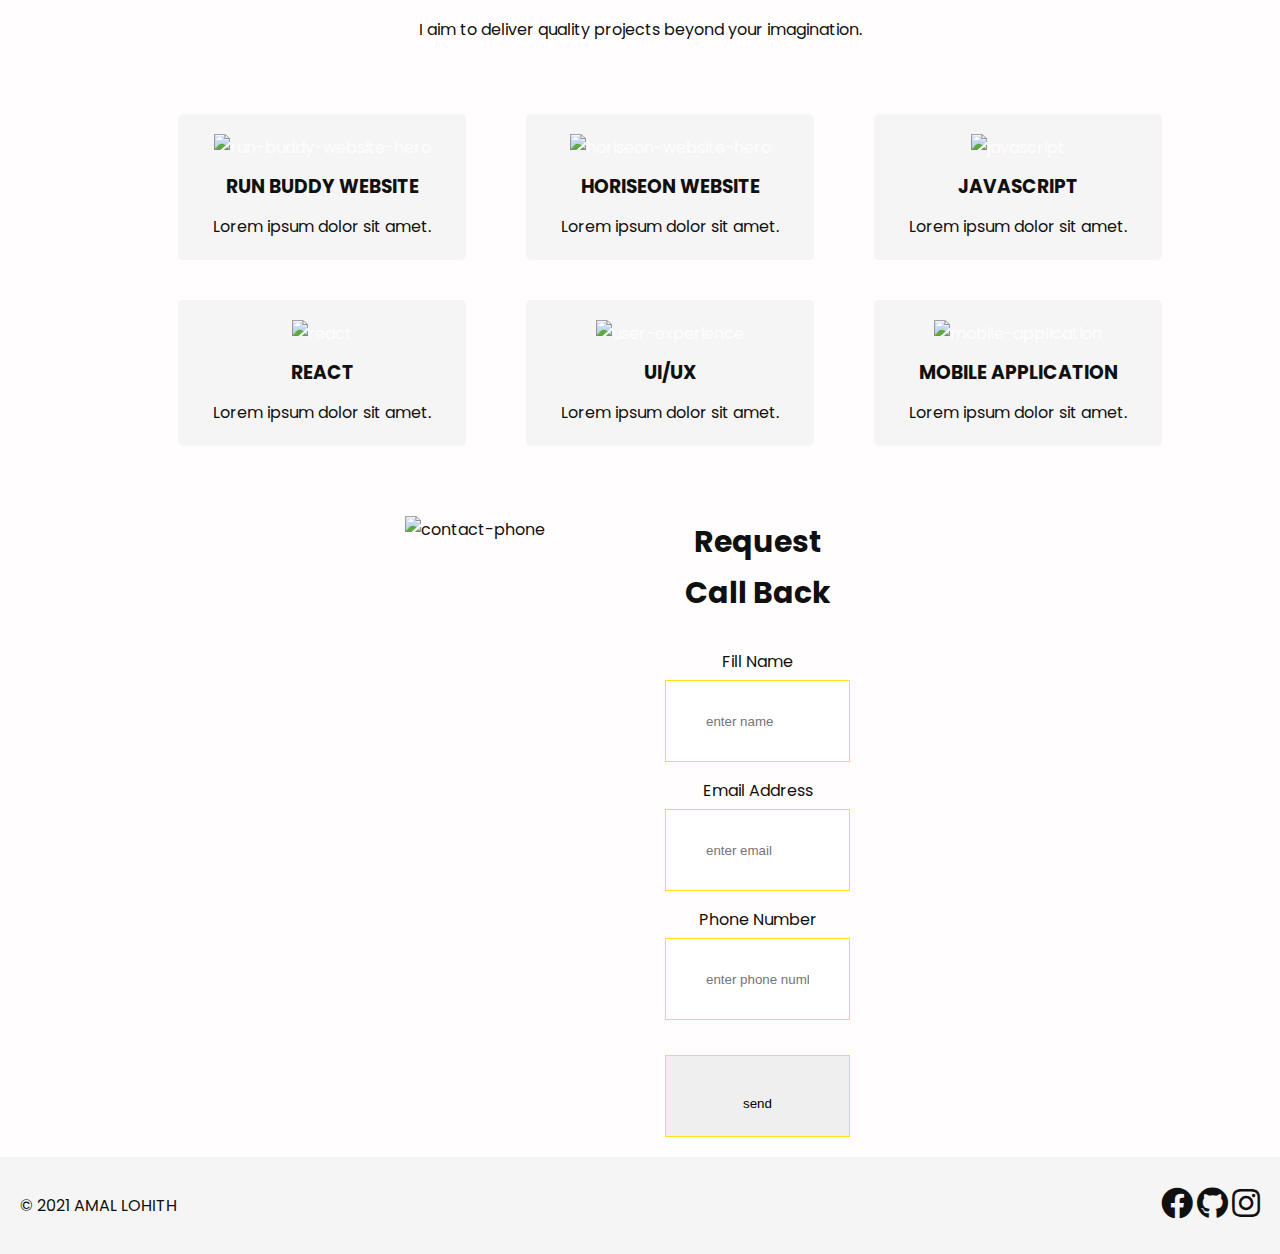
==== commit 60e608e2: "Update index.html" ====
--- a/index.html
+++ b/index.html
@@ -41,8 +41,8 @@
 </header>
 <!-- about me -->
 
-<section class="about-me" id="about-me">
-  <div class="row">
+<main class="about-me" id="about-me">
+  <section class="row">
     <div class="column">
       <div class="column-1">
         <img src="./image/round.jpg" alt="amal-lohith-smiling-vector">
@@ -57,8 +57,8 @@
 
       </div>
     </div>
-  </div>
-</section>
+  </section>
+</main>
 
 <!-- my skills -->
 <section class="skill" id="my-skills">
@@ -92,11 +92,11 @@
 
 <!-- my works -->
 
-<section class="skill" id="my-works">
-  <div class="skill-content">
+<article class="skill" id="my-works">
+  <aside class="skill-content">
     <h2><span class="name">M</span>Y <span class="name">W</span>ORKS</h2>
     <p>I aim to deliver quality projects beyond your imagination.</p>
-  </div>
+  </aside>
   <div class="skill-row">
     <div class="skill-column">
       <div class="skill-column-1 grow">
@@ -163,7 +163,7 @@
       </div>
     </div>
   </div>
-</section>
+</article>
 
 <!-- footer -->
 <footer class="footer">
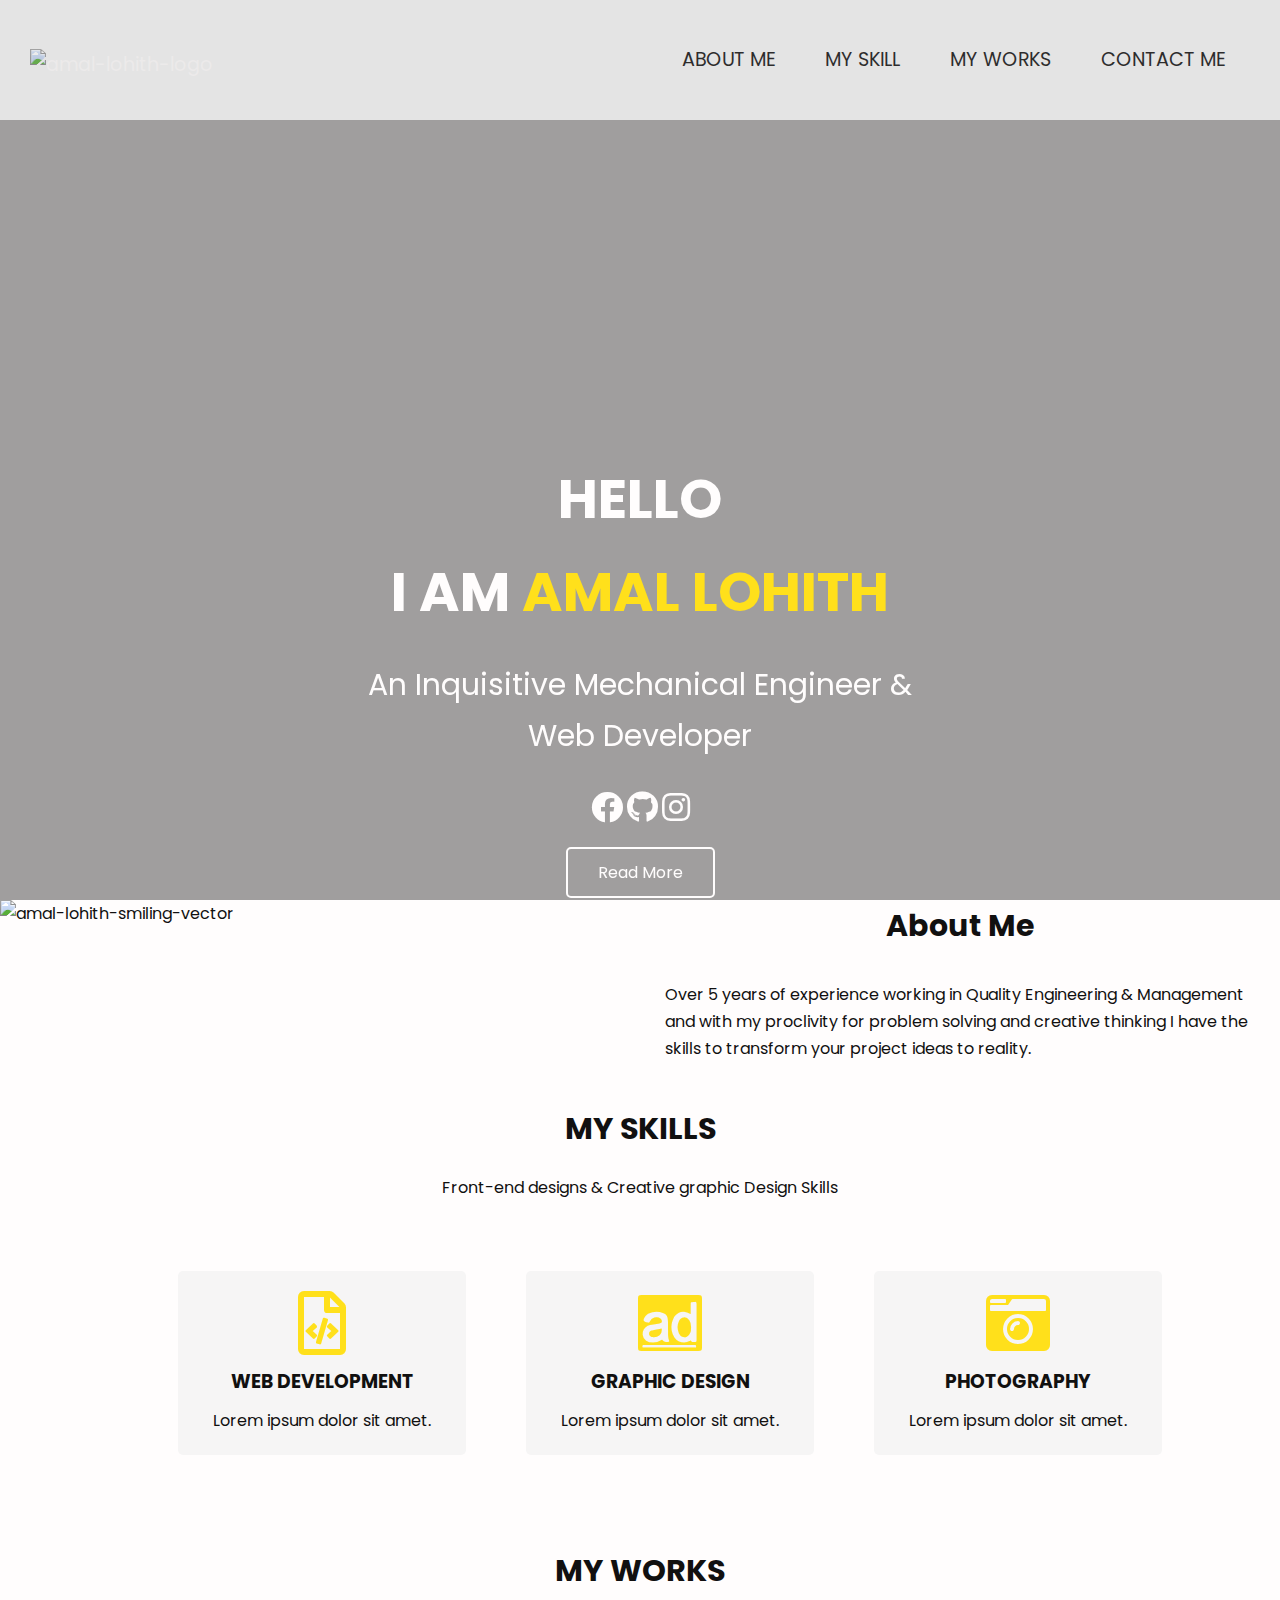
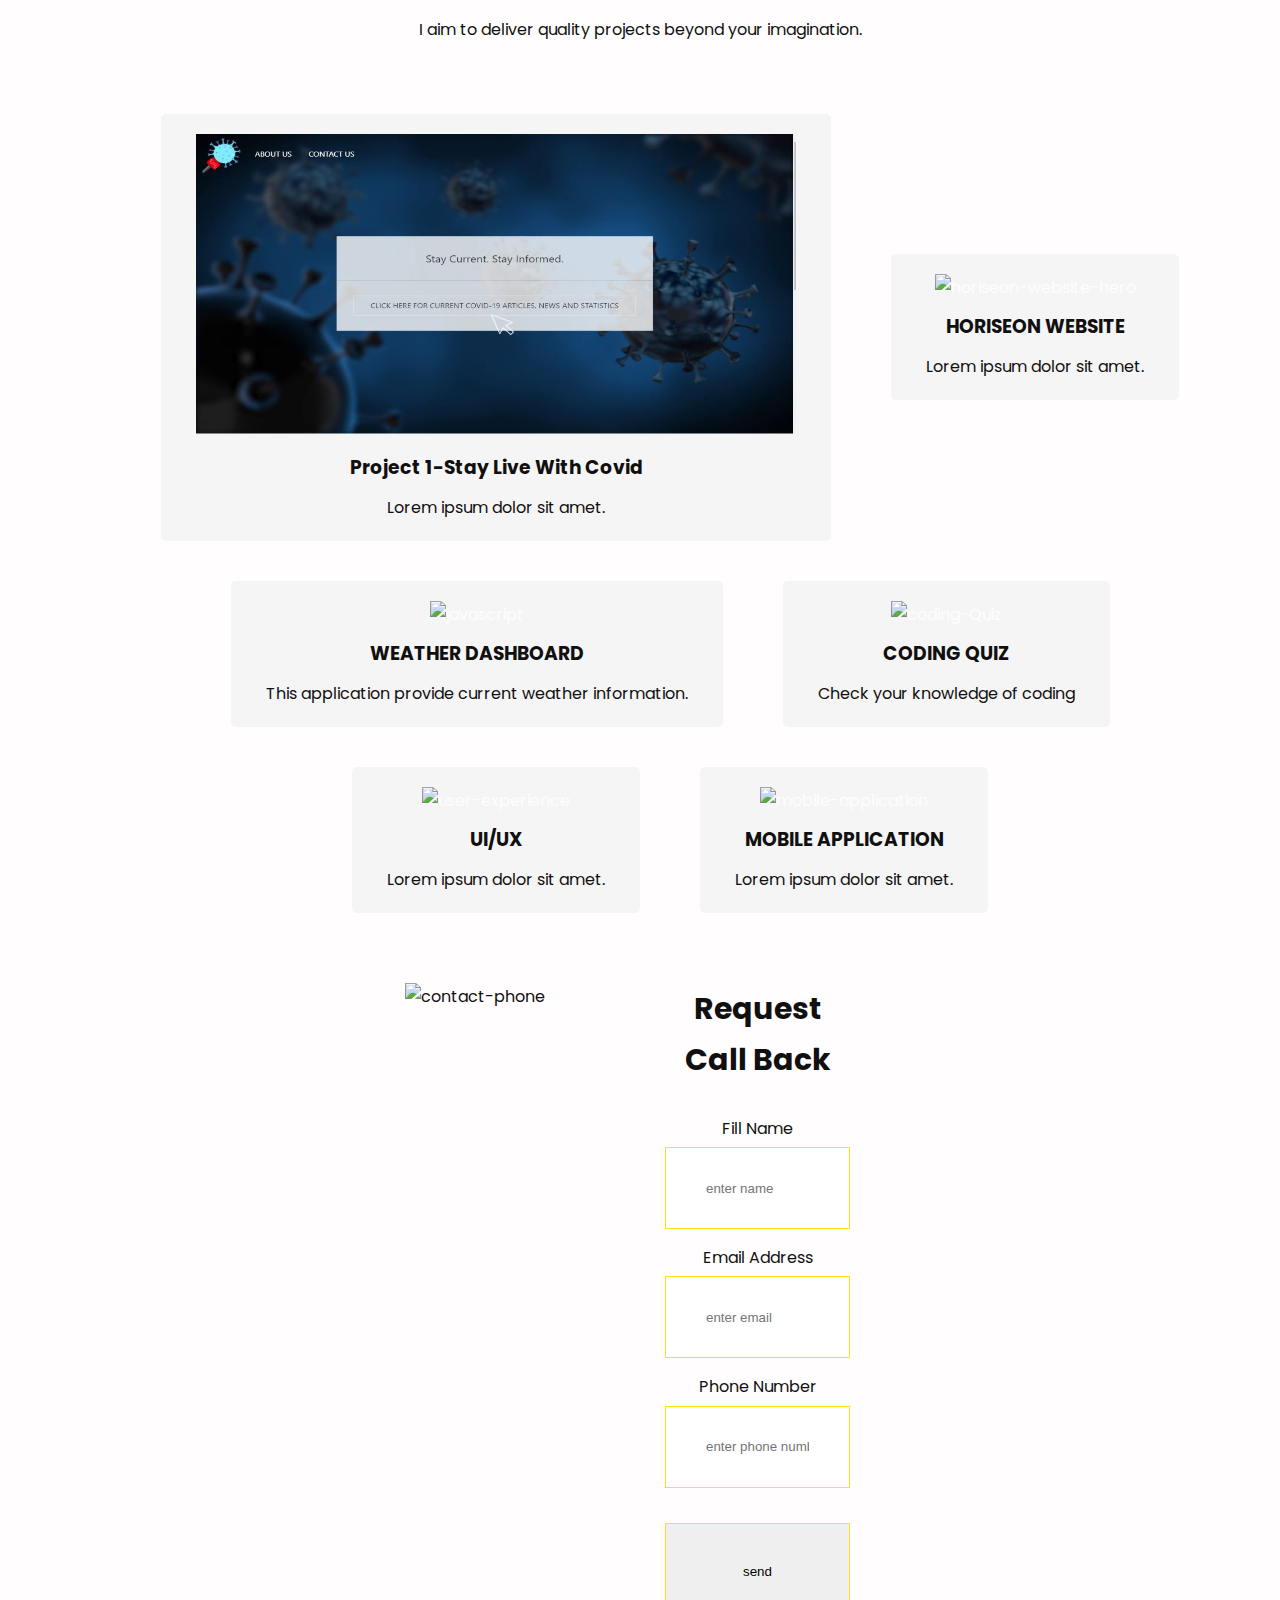
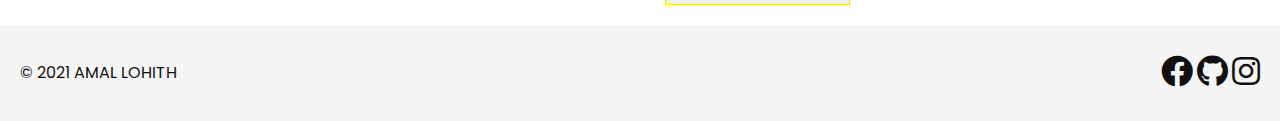
==== commit 5e3a71b0: "add project one" ====
--- a/index.html
+++ b/index.html
@@ -100,8 +100,8 @@
   <div class="skill-row">
     <div class="skill-column">
       <div class="skill-column-1 grow">
-        <a href="https://lohithamal.github.io/project-1/" target="_blank"><img src="./image/IMAGE1.jpg" alt="run-buddy-website-hero"></a>
-        <h3>RUN BUDDY WEBSITE</h3>
+        <a href="https://bootcampproject.github.io/Group5-COVID-Coders/" target="_blank" ><img src="./image/Project-1-stay-live-with-covid.JPG" alt="project-1-covid-live-news"></a>
+        <h3>Project 1-Stay Live With Covid</h3>
         <P>Lorem ipsum dolor sit amet.</P>
       </div>
       <div class="skill-column-2">
@@ -110,14 +110,16 @@
         <P>Lorem ipsum dolor sit amet.</P>
       </div>
       <div class="skill-column-3">
-        <a href="./construction.html"><img src="./image/IMAGE3.jpg" alt="javascript"></a>
-        <h3>JAVASCRIPT</h3>
-        <P>Lorem ipsum dolor sit amet.</P>
+        <a href="https://lohithamal.github.io/WEATHER-DASHBOARD/"><img src="./image/pexels-benjamin-suter-3733269.jpg" alt="javascript"></a>
+        <h3>WEATHER DASHBOARD</h3>
+        <P>This application provide current weather information.
+          
+        </P>
       </div>
       <div class="skill-column-3">
-        <a href="./construction.html"><img src="./image/IMAGE4.jpg" alt="react"></a>
-        <h3>REACT</h3>
-        <P>Lorem ipsum dolor sit amet.</P>
+        <a href="https://lohithamal.github.io/code-quiz-lohith-amal/"><img src="./image/annie-spratt-ZsWaYLImZFs-unsplash.jpg" alt="coding-Quiz"></a>
+        <h3>CODING QUIZ</h3>
+        <P>Check your knowledge of coding</P>
       </div>
       <div class="skill-column-3">
         <a href="./construction.html"><img src="./image/IMAGE7.jpg" alt="user-experience"></a>
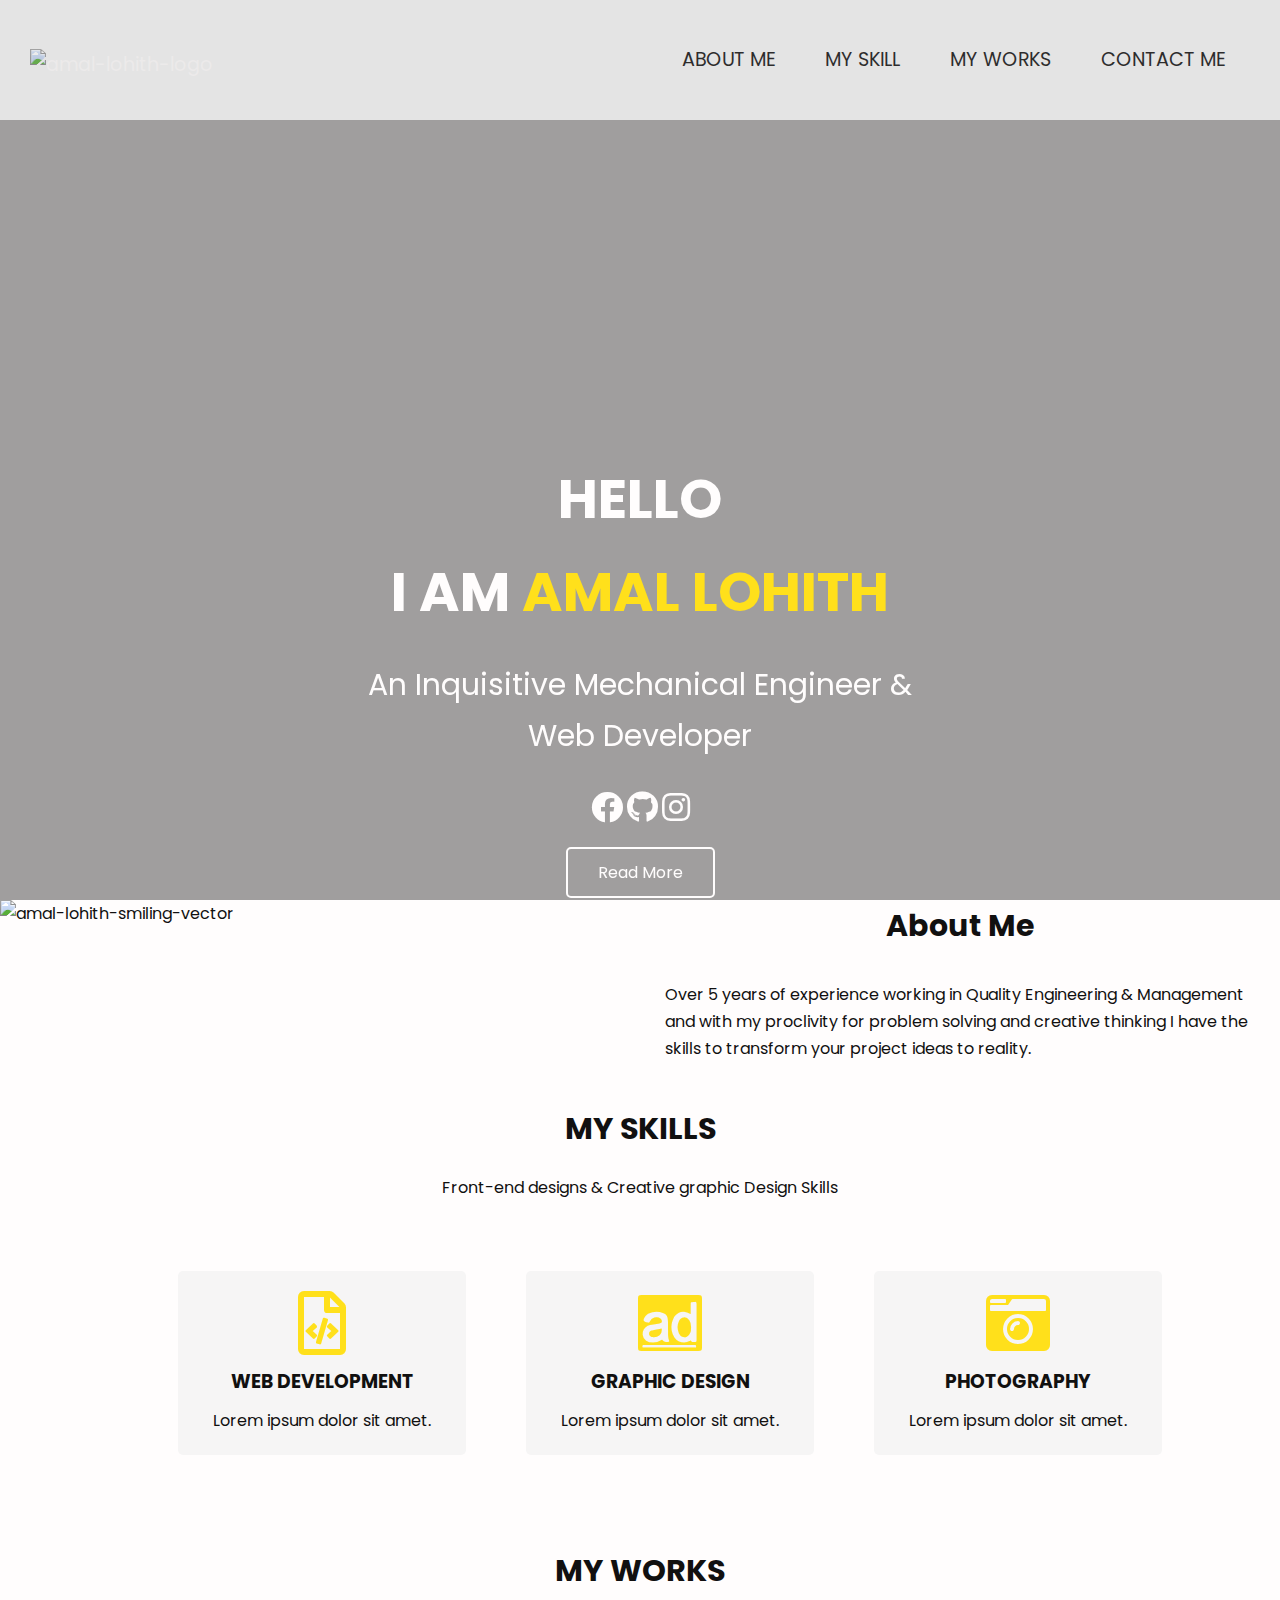
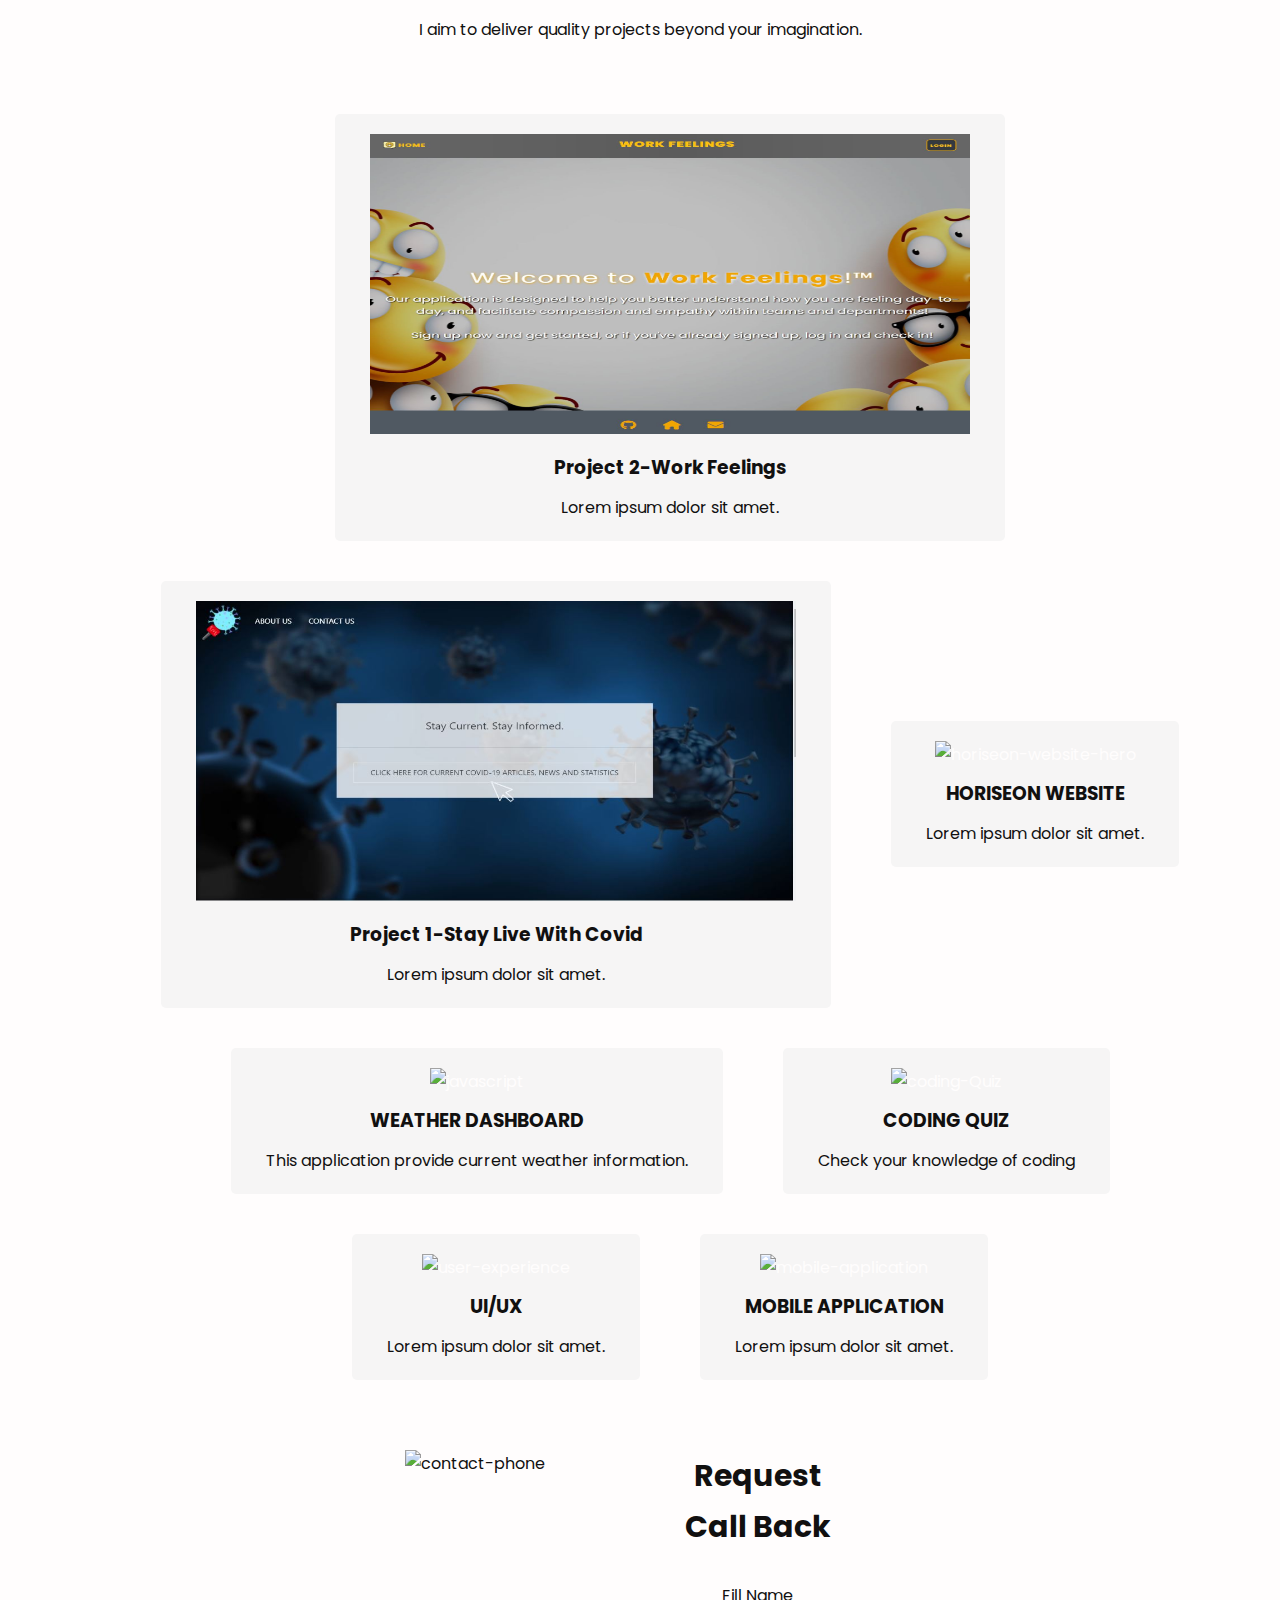
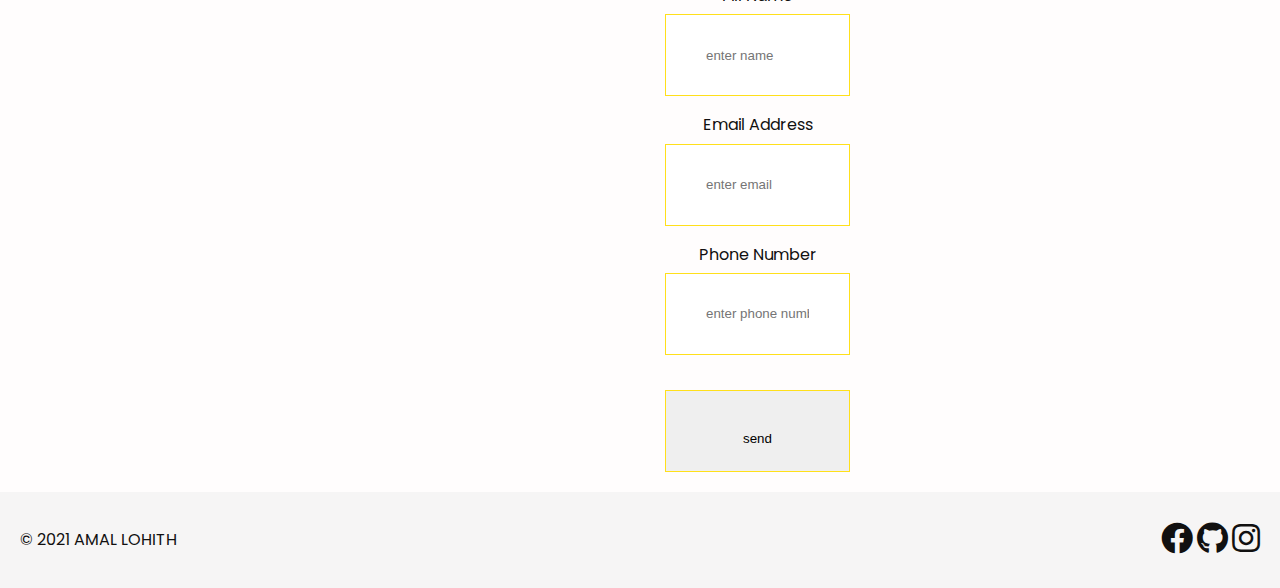
==== commit 0556d039: "added project 2" ====
--- a/index.html
+++ b/index.html
@@ -100,6 +100,11 @@
   <div class="skill-row">
     <div class="skill-column">
       <div class="skill-column-1 grow">
+        <a href="https://work-feelings.herokuapp.com/" target="_blank" ><img src="./image/workfeelingss.JPG" alt="project-2-Work-feelings"></a>
+        <h3>Project 2-Work Feelings</h3>
+        <P>Lorem ipsum dolor sit amet.</P>
+      </div>
+      <div class="skill-column-1 grow">
         <a href="https://bootcampproject.github.io/Group5-COVID-Coders/" target="_blank" ><img src="./image/Project-1-stay-live-with-covid.JPG" alt="project-1-covid-live-news"></a>
         <h3>Project 1-Stay Live With Covid</h3>
         <P>Lorem ipsum dolor sit amet.</P>
